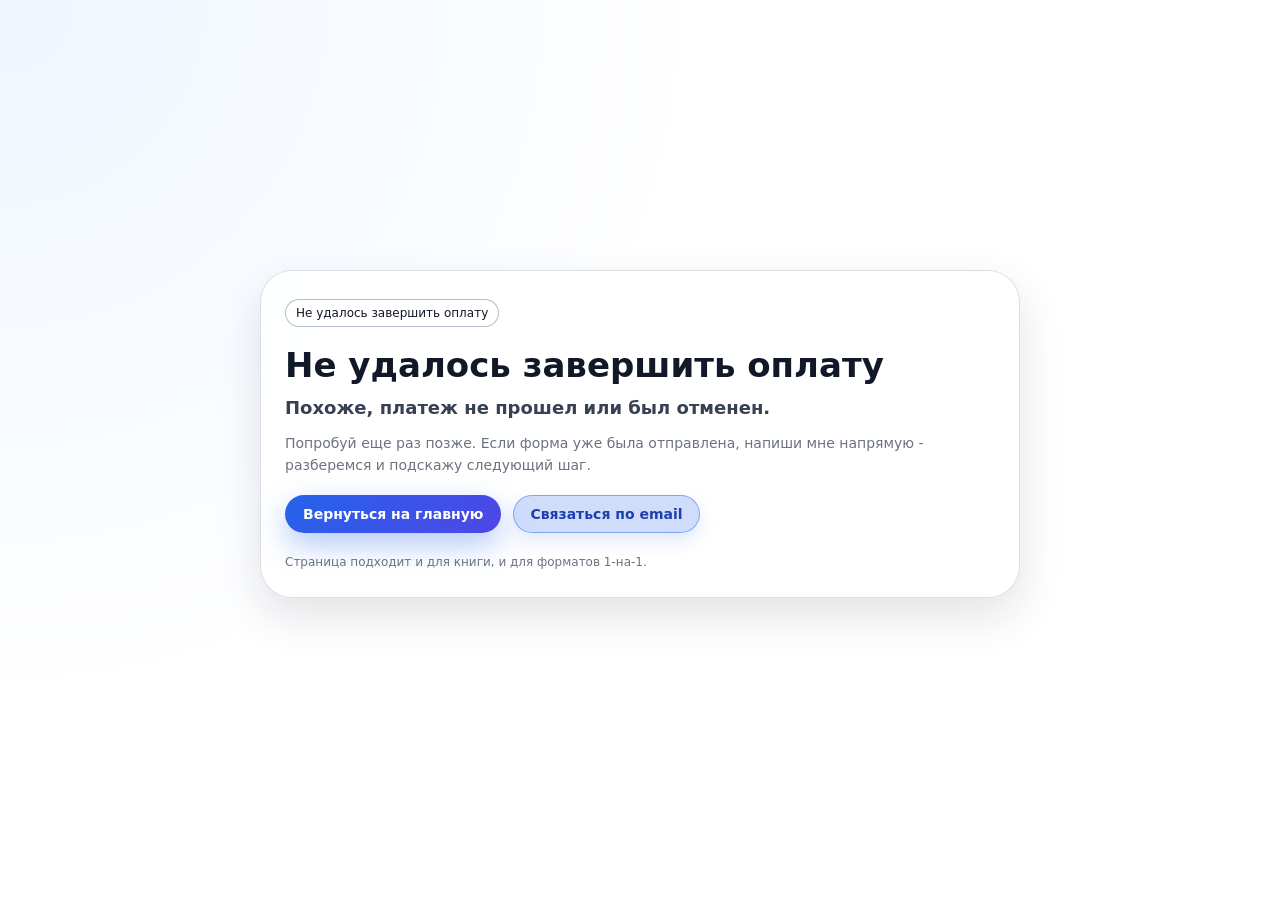
==== payment-unsuccessful.html @ b7d82430 "v9 Update sheets, add payment into the flow." ====
<!DOCTYPE html>
<html lang="ru">
<head>
  <meta charset="utf-8" />
  <meta name="viewport" content="width=device-width, initial-scale=1" />
  <title>Оплата не прошла</title>
  <link href="styles.css" rel="stylesheet" />
</head>
<body>
  <div class="page thankyou-page">
    <main class="thankyou-wrap">
      <section class="hero thankyou-hero" aria-label="Оплата не прошла">
        <div class="hero-left thankyou-content">
          <div class="hero-badges">
            <span class="badge">Не удалось завершить оплату</span>
          </div>
          <h1 class="hero-title">Не удалось завершить оплату</h1>
          <p class="hero-subtitle">Похоже, платеж не прошел или был отменен.</p>
          <p class="hero-context">Попробуй еще раз позже. Если форма уже была отправлена, напиши мне напрямую - разберемся и подскажу следующий шаг.</p>
          <div class="hero-actions">
            <a class="btn-primary" href="./index.html">Вернуться на главную</a>
            <a class="btn-secondary" href="mailto:al.poleschuk@gmail.com">Связаться по email</a>
          </div>
          <p class="hero-note">Страница подходит и для книги, и для форматов 1-на-1.</p>
        </div>
      </section>
    </main>
  </div>
</body>
</html>
---- styles.css ----
:root {
    --bg: #ffffff;
    --text: #111827;
    --muted: #6b7280;
    --border: #e5e7eb;
    --card-bg: #f9fafb;
    --shadow-soft: 0 18px 45px rgba(15, 23, 42, 0.12);

    --text-sm: 13px;
    --text-md: 14px;
    --text-lead: 15px;
}

* {
    box-sizing: border-box;
}

html {
    scroll-behavior: smooth;
}

body {
    margin: 0;
    font-family: "Inter", system-ui, -apple-system, BlinkMacSystemFont, "Segoe UI", sans-serif;
    background: radial-gradient(circle at top left, #eff6ff 0, #ffffff 45%);
    color: var(--text);
    -webkit-font-smoothing: antialiased;
}

a {
    color: #071b36;
    text-decoration: none;
}

a:hover {
    text-decoration: underline;
}

.page {
    max-width: 1040px;
    margin: 0 auto;
    padding: 24px 16px 56px;
}

/* Header */

.header {
    display: flex;
    align-items: center;
    justify-content: space-between;
    padding: 12px 0 24px;
}

.logo {
    display: flex;
    align-items: center;
}

.logo img {
    height: 32px;
    width: auto;
    display: block;
}

.nav {
    display: flex;
    flex: 1;
    margin-left: 36px;
    justify-content: flex-end;
    gap: 12px;
    flex-wrap: wrap;
}

.nav a {
    font-size: 15px;
    font-weight: 500;
    padding: 8px 14px;
    border-radius: 999px;
    background: rgba(15, 23, 42, 0.05);
    color: #1f2937;
    border: 1px solid rgba(15, 23, 42, 0.08);
    backdrop-filter: blur(4px);
    transition: all 0.22s ease;
}

.nav a:hover {
    background: rgba(37, 99, 235, 0.12);
    border-color: rgba(37, 99, 235, 0.35);
    transform: translateY(-1px);
    text-decoration: none;
}

.nav a:active {
    transform: scale(0.97);
}

/* Hero */

.hero {
    display: grid;
    grid-template-columns: minmax(0, 3.2fr) minmax(0, 2fr);
    gap: 32px;
    align-items: center;
    padding: 28px 24px;
    background: rgba(255, 255, 255, 0.85);
    border-radius: 32px;
    box-shadow: var(--shadow-soft);
    border: 1px solid rgba(148, 163, 184, 0.35);
    backdrop-filter: blur(12px);
}

.hero-badges {
    display: flex;
    flex-wrap: wrap;
    gap: 8px;
    margin-bottom: 20px;
}

.badge {
    font-size: 12px;
    padding: 6px 10px;
    border-radius: 999px;
    border: 1px solid rgba(148, 163, 184, 0.7);
    background: #ffffff;
    color: #111827;
    display: inline-flex;
    align-items: center;
    gap: 6px;
}

.badge-dot {
    width: 6px;
    height: 6px;
    border-radius: 999px;
    background: #22c55e;
}

.hero-title {
    font-size: 34px;
    line-height: 1.06;
    margin: 0 0 12px;
}

.hero-subtitle {
    font-size: 18px;
    color: #374151;
    font-weight: 600;
    line-height: 1.45;
    margin: 0 0 12px;
}

.hero-badge {
  font-weight: 500;
  color: var(--muted);
}

.hero-context {
    font-size: 14px;
    color: var(--muted);
    line-height: 1.55;
    margin: 0 0 18px;
}

.hero-actions {
    display: flex;
    flex-wrap: wrap;
    gap: 12px;
    margin-bottom: 22px;
}

.btn-primary {
    border-radius: 999px;
    background: linear-gradient(135deg, #2563eb, #4f46e5);
    color: #ffffff;
    padding: 10px 18px;
    font-size: 14px;
    font-weight: 600;
    border: 0;
    cursor: pointer;
    display: inline-flex;
    align-items: center;
    justify-content: center;
    gap: 8px;
    text-decoration: none;
    box-shadow: 0 12px 30px rgba(37, 99, 235, 0.35);
    transition: transform 0.18s ease, box-shadow 0.18s ease;
}

.btn-primary:hover {
    transform: translateY(-1px);
    box-shadow: 0 16px 40px rgba(37, 99, 235, 0.45);
    text-decoration: none;
}

.btn-secondary {
    border-radius: 999px;
    background: rgba(37, 99, 235, 0.22);
    color: #1e40af;
    padding: 10px 16px;
    font-size: 14px;
    font-weight: 700;
    border: 1px solid rgba(37, 99, 235, 0.45);
    cursor: pointer;
    display: inline-flex;
    align-items: center;
    justify-content: center;
    gap: 8px;
    text-decoration: none;
    transition: transform 0.18s ease, background 0.18s ease, box-shadow 0.18s ease;
    box-shadow: 0 8px 18px rgba(37, 99, 235, 0.14);
}

.btn-secondary:hover {
    transform: translateY(-1px);
    text-decoration: none;
    background: rgba(37, 99, 235, 0.14);
    box-shadow: 0 10px 22px rgba(37, 99, 235, 0.14);
}

.btn-link {
    display: inline-flex;
    align-items: center;
    padding: 10px 6px;
    font-size: 14px;
    font-weight: 600;
    color: #1f2937;
    border-radius: 12px;
    transition: background 0.18s ease;
}

.btn-link:hover {
    background: rgba(37, 99, 235, 0.08);
    text-decoration: none;
}

.hero-note {
    font-size: 12px;
    color: var(--muted);
    margin: 14px 0 0;
}

/* Photo frame */

.hero-right {
    display: flex;
    justify-content: flex-end;
}

.hero-photo {
    position: relative;
    width: 90%;
    max-width: 500px;
    height: clamp(250px, 28vw, 320px);
    border-radius: 32px;
    background: linear-gradient(145deg, #5e3b2e 0%, #3b4b63 50%, #1f3c5d 100%);
    box-shadow: 0 20px 40px rgba(15, 23, 42, 0.35);
    overflow: visible;
}

.hero-photo::after {
    content: "";
    position: absolute;
    inset: -8px;
    border-radius: 44px;
    border: 1px solid rgba(148, 163, 184, 0.45);
    pointer-events: none;
}

.hero-photo::before {
    content: "";
    position: absolute;
    inset: -10px;
    border-radius: 40px;
    background: linear-gradient(145deg, #5e3b2e 0%, #3b4b63 50%, #1f3c5d 100%);
    filter: blur(18px);
    opacity: 0.55;
    z-index: -1;
}

.hero-photo-inner {
    position: absolute;
    inset: 12px;
    border-radius: 26px;
    background: linear-gradient(145deg, #1f2937, #111827);
    overflow: hidden;
}

.hero-photo-inner img {
    width: 100%;
    height: 100%;
    object-fit: cover;
    border-radius: 26px;
}

/* Sections */

.section {
    margin-top: 40px;
}

.section-header {
    display: flex;
    justify-content: space-between;
    align-items: baseline;
    gap: 12px;
    margin-bottom: 16px;
}

.section-title {
    font-size: 20px;
    font-weight: 700;
    margin: 0;
}

.section-subtitle {
    font-size: var(--text-sm);
    color: var(--muted);
    margin: 0;
}

.grid-2 {
    display: grid;
    grid-template-columns: minmax(0, 1.4fr) minmax(0, 1.1fr);
    gap: 20px;
}

.grid-1 {
    display: grid;
    grid-template-columns: 1fr;
    gap: 16px;
}

.grid-3 {
    display: grid;
    grid-template-columns: repeat(3, minmax(0, 1fr));
    gap: 20px;
}

.card {
    background: var(--card-bg);
    border-radius: 18px;
    border: 1px solid var(--border);
    padding: 16px 18px;
}

.card h3 {
    margin: 0 0 10px;
    font-size: var(--text-md);
}

.card p {
    margin: 0 0 8px;
    font-size: var(--text-md);
    color: var(--muted);
}

.note {
    margin: 18px 0 0;
    font-size: var(--text-sm);
    line-height: 1.45;
    color: var(--muted);
}

.hint {
    margin: 18px 0 0;
    font-size: var(--text-sm);
    line-height: 1.45;
    color: var(--muted);
}

.mini-note {
    margin: 22px 0 10px;
    padding-top: 12px;
    border-top: none;
    font-size: var(--text-sm);
    color: var(--muted);
}

.note-line {
    display: block;
}

.note-line + .note-line {
    margin-top: 8px;
}

.footer-note {
    text-align: right;
}

.compact {
    margin: 0 0 8px;
    font-size: var(--text-md);
    font-weight: 600;
    color: var(--muted);
}

.compact-center {
    text-align: center;
}

.lead {
    margin: 0 0 12px;
    font-size: var(--text-lead);
    line-height: 1.55;
    color: var(--text);
    opacity: 0.92;
}

.book-note {
    font-size: 13px;
    line-height: 1.4;
    color: var(--muted);
    opacity: 0.85;
    margin-top: 6px;
}

.card-actions {
    display: flex;
    flex-wrap: wrap;
    gap: 12px;
    margin-top: 14px;
    justify-content: center;
}

.callout-card {
    background: linear-gradient(135deg, #ffffff, #eff6ff);
    border-color: rgba(37, 99, 235, 0.25);
}

/* Pricing */

.price {
    font-size: 18px;
    font-weight: 800;
    text-align: center;
    margin: 16px 0 16px;
    color: #111827;
}

.price-card {
    padding-top: 22px;
    padding-bottom: 24px;
    display: flex;
    flex-direction: column;
    align-items: stretch;
    text-align: center;
}

.price-card .btn-primary,
.price-card .btn-secondary {
    width: fit-content;
    margin: 0 auto;
}

.price-card .note {
    margin: 18px 0 0;
    font-size: var(--text-sm);
    line-height: 1.45;
    color: var(--muted);
}

.pricing-hint {
    margin: 6px 0 18px;
    font-size: var(--text-md);
    color: var(--muted);
}

.card-premium {
    border-color: rgba(37, 99, 235, 0.55);
    background: linear-gradient(135deg, rgba(239, 246, 255, 0.75), #ffffff);
    box-shadow: 0 14px 36px rgba(37, 99, 235, 0.14);
    position: relative;
}

.mini-badge {
    display: inline-flex;
    align-items: center;
    justify-content: center;
    font-size: 12px;
    font-weight: 700;
    padding: 6px 10px;
    border-radius: 999px;
    background: rgba(37, 99, 235, 0.1);
    border: 1px solid rgba(37, 99, 235, 0.25);
    color: #1e40af;
    margin-bottom: 8px;
}

/* FAQ */

.faq-list {
    display: flex;
    flex-direction: column;
    gap: 18px;
}

.collapsible-card {
    padding: 0;
}

.collapse-toggle {
    width: 100%;
    text-align: left;
    padding: 14px 18px;
    font-size: 18px;
    font-weight: 700;
    border: none;
    background: var(--card-bg);
    border-radius: 18px;
    cursor: pointer;
    color: #1f2937;
    transition: background 0.2s ease;
}

.collapse-toggle:hover {
    background: rgba(37, 99, 235, 0.06);
}

.collapse-toggle::after {
    content: "+";
    float: right;
    font-weight: 900;
    font-size: 26px;
    line-height: 26px;
    opacity: 0.75;
}

.collapsible-card.open .collapse-toggle::after {
    content: "−";
    font-weight: 900;
    font-size: 28px;
    line-height: 28px;
    opacity: 0.85;
}

.collapse-content {
    display: none;
    padding: 0 18px 0;
    border-top: 1px solid var(--border);
    background: var(--card-bg);
    border-radius: 0 0 18px 18px;
}

.collapsible-card.open .collapse-content {
    display: block;
    padding: 16px 18px 20px;
}

.collapse-content p {
    margin: 0;
    font-size: 14px;
    line-height: 1.7;
    color: var(--muted);
}

/* Contacts */

.contact-wide {
    width: 100%;
    display: flex;
    flex-direction: column;
    gap: 10px;
}

.contact-line {
    width: 100%;
    display: flex;
    flex-wrap: wrap;
    align-items: center;
    justify-content: center;
    gap: 10px;
    font-size: 14px;
}

.contact-line a {
    display: inline-flex;
    align-items: center;
    gap: 8px;
    color: var(--text);
    text-decoration: none;
}

.icon {
    display: inline-flex;
    align-items: center;
    justify-content: center;
    width: 16px;
    height: 16px;
}

.icon-telegram {
    width: 18px;
    height: 18px;
}

.icon svg {
    display: block;
}

.contact-line a:hover {
    text-decoration: underline;
}

.contact-line .sep {
    color: var(--muted);
    opacity: 0.6;
}

/* Footer */

.footer {
    margin-top: 36px;
    font-size: 12px;
    color: var(--muted);
    display: flex;
    justify-content: space-between;
    gap: 12px;
    border-top: 1px solid var(--border);
    padding-top: 12px;
}

.footer-links {
    display: flex;
    flex-wrap: wrap;
    gap: 12px;
    justify-content: flex-end;
}

.footer-links a {
    color: var(--muted);
    text-decoration: none;
}

.footer-links a:hover {
    text-decoration: underline;
}

.card .form-hint {
  margin-top: 14px;
  font-size: 12px;
  line-height: 1.4;
  color: #6b7280;
  text-align: center;
}

/* Focus */

a:focus-visible,
button:focus-visible,
.btn-primary:focus-visible,
.btn-secondary:focus-visible,
.nav a:focus-visible,
.collapse-toggle:focus-visible {
    outline: 2px solid #2563eb;
    outline-offset: 3px;
}

/* Responsive */

@media (max-width: 960px) {
    .grid-3 {
        grid-template-columns: minmax(0, 1fr);
    }
}

@media (max-width: 800px) {
    .header {
        flex-direction: column;
        align-items: flex-start;
        gap: 8px;
    }

    .nav {
        margin-left: 0;
        justify-content: flex-start;
    }

    .hero {
        grid-template-columns: minmax(0, 1fr);
        padding: 20px 16px;
    }

    .hero-right {
        justify-content: flex-start;
    }

    .hero-photo {
        max-width: 100%;
        height: 260px;
    }

    .grid-2 {
        grid-template-columns: minmax(0, 1fr);
    }

    .footer {
        flex-direction: column;
        gap: 6px;
    }

    .footer-note {
        text-align: left;
    }
}

/* ===== Consistent bullets (native marker, smaller than text) ===== */
.list,
.mini-list {
    list-style: disc;
    padding-left: 18px;
    margin: 8px 0 0;
    color: var(--muted);
    font-size: var(--text-md);
    line-height: 1.55;
}

.mini-list {
    margin-top: 0;
}

.list li,
.mini-list li {
    margin: 0;
}

.list li::marker,
.mini-list li::marker {
    font-size: 0.85em;
    color: #64748b;
}

/* ===== Local spacing tweaks ===== */
#call .mini-list {
    margin-bottom: 0;
}

#call .hint {
    margin-top: 26px;
}

#book .lead + .lead {
    margin-top: 22px;
}

#book .mini-list + .lead {
    margin-top: 22px;
}

/* ===== Thank you pages ===== */
.thankyou-page {
    min-height: 100vh;
    display: flex;
    align-items: center;
}

.thankyou-wrap {
    width: 100%;
}

.thankyou-hero {
    grid-template-columns: 1fr;
    max-width: 760px;
    margin: 40px auto;
}

.thankyou-content {
    max-width: 640px;
}

/* ===== Mobile micro-tweaks ===== */
@media (max-width: 480px) {
    .hero-actions {
        flex-direction: column;
    }

    .hero-actions .btn-primary,
    .hero-actions .btn-secondary {
        width: 100%;
        justify-content: center;
    }

    .hero-actions .btn-secondary {
        opacity: 0.92;
    }

    .hero-photo {
        width: 100%;
        max-width: 100%;
        height: 220px;
    }

    .hero-right {
        justify-content: flex-start;
    }

    .hero-subtitle {
        max-width: 32ch;
    }

    #call .grid-2 > .card:nth-child(2) .list li:nth-child(3) {
        margin-bottom: 12px;
    }
}

/* Modal (Lead form) */
body.modal-open {
    overflow: hidden;
}

.modal {
    position: fixed;
    inset: 0;
    display: none;
    z-index: 80;
}

.modal.is-open {
    display: block;
}

.modal-overlay {
    position: absolute;
    inset: 0;
    background: rgba(15, 23, 42, 0.55);
    backdrop-filter: blur(2px);
}

.modal-dialog {
    position: relative;
    width: min(980px, calc(100% - 24px));
    height: min(86vh, 820px);
    margin: 6vh auto 0;
    background: #ffffff;
    border-radius: 22px;
    border: 1px solid rgba(148, 163, 184, 0.45);
    box-shadow: 0 24px 70px rgba(15, 23, 42, 0.35);
    overflow: hidden;
}

.modal-body {
    height: 100%;
}

.modal-body iframe {
    width: 100%;
    height: 100%;
    border: 0;
}

.modal-close {
    position: absolute;
    top: 10px;
    right: 12px;
    width: 38px;
    height: 38px;
    border-radius: 999px;
    border: 1px solid rgba(15, 23, 42, 0.12);
    background: rgba(255, 255, 255, 0.92);
    cursor: pointer;
    font-size: 22px;
    line-height: 34px;
    font-weight: 900;
    color: #0f172a;
    z-index: 2;
}

.modal-close:hover {
    background: rgba(37, 99, 235, 0.08);
}

.modal-actions {
    position: absolute;
    top: 10px;
    left: 12px;
    z-index: 2;
}

.modal-actions .btn-link {
    background: rgba(255, 255, 255, 0.92);
    border: 1px solid rgba(15, 23, 42, 0.12);
    padding: 8px 10px;
    border-radius: 999px;
}

/* Final CTA */
.cta-final .card-actions {
    flex-wrap: wrap;
    gap: 10px;
}

.price-card ul,
.price-card p:not(.compact) {
  text-align: left;
}

.price-card .card-actions {
  margin-top: auto;
}
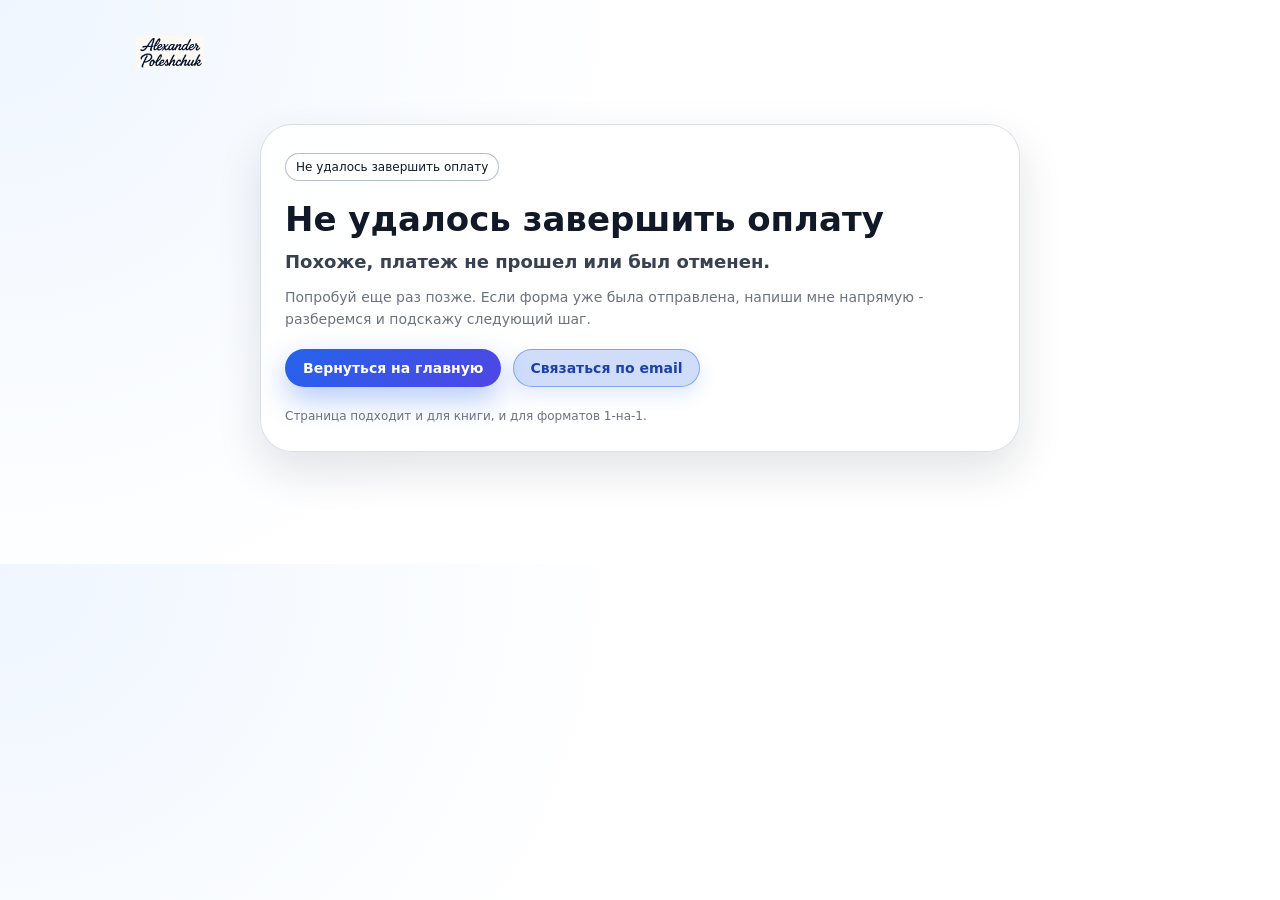
==== commit 9f3b33d0: "v9.1 Update styles and logic" ====
--- a/payment-unsuccessful.html
+++ b/payment-unsuccessful.html
@@ -4,26 +4,38 @@
   <meta charset="utf-8" />
   <meta name="viewport" content="width=device-width, initial-scale=1" />
   <title>Оплата не прошла</title>
+  <link href="assets/favicon.png" rel="icon" type="image/png" />
+  <link href="assets/favicon.ico" rel="icon" type="image/x-icon" />
+  <link href="https://fonts.googleapis.com" rel="preconnect" />
+  <link crossorigin="" href="https://fonts.gstatic.com" rel="preconnect" />
   <link href="styles.css" rel="stylesheet" />
 </head>
 <body>
-  <div class="page thankyou-page">
-    <main class="thankyou-wrap">
-      <section class="hero thankyou-hero" aria-label="Оплата не прошла">
-        <div class="hero-left thankyou-content">
-          <div class="hero-badges">
-            <span class="badge">Не удалось завершить оплату</span>
+  <div class="page">
+    <header class="header">
+      <a aria-label="Вернуться на главную" class="logo" href="./index.html">
+        <img alt="Alexander Poleshchuk" loading="lazy" src="assets/Logo.png" />
+      </a>
+    </header>
+
+    <main class="thankyou-page">
+      <div class="thankyou-wrap">
+        <section class="hero thankyou-hero" aria-label="Оплата не прошла">
+          <div class="hero-left thankyou-content">
+            <div class="hero-badges">
+              <span class="badge">Не удалось завершить оплату</span>
+            </div>
+            <h1 class="hero-title">Не удалось завершить оплату</h1>
+            <p class="hero-subtitle">Похоже, платеж не прошел или был отменен.</p>
+            <p class="hero-context">Попробуй еще раз позже. Если форма уже была отправлена, напиши мне напрямую - разберемся и подскажу следующий шаг.</p>
+            <div class="hero-actions">
+              <a class="btn-primary" href="./index.html">Вернуться на главную</a>
+              <a class="btn-secondary" href="mailto:al.poleschuk@gmail.com">Связаться по email</a>
+            </div>
+            <p class="hero-note">Страница подходит и для книги, и для форматов 1-на-1.</p>
           </div>
-          <h1 class="hero-title">Не удалось завершить оплату</h1>
-          <p class="hero-subtitle">Похоже, платеж не прошел или был отменен.</p>
-          <p class="hero-context">Попробуй еще раз позже. Если форма уже была отправлена, напиши мне напрямую - разберемся и подскажу следующий шаг.</p>
-          <div class="hero-actions">
-            <a class="btn-primary" href="./index.html">Вернуться на главную</a>
-            <a class="btn-secondary" href="mailto:al.poleschuk@gmail.com">Связаться по email</a>
-          </div>
-          <p class="hero-note">Страница подходит и для книги, и для форматов 1-на-1.</p>
-        </div>
-      </section>
+        </section>
+      </div>
     </main>
   </div>
 </body>
--- a/styles.css
+++ b/styles.css
@@ -150,8 +150,8 @@
 }
 
 .hero-badge {
-  font-weight: 500;
-  color: var(--muted);
+    font-weight: 500;
+    color: var(--muted);
 }
 
 .hero-context {
@@ -380,7 +380,7 @@
     display: block;
 }
 
-.note-line + .note-line {
+.note-line+.note-line {
     margin-top: 8px;
 }
 
@@ -637,11 +637,11 @@
 }
 
 .card .form-hint {
-  margin-top: 14px;
-  font-size: 12px;
-  line-height: 1.4;
-  color: #6b7280;
-  text-align: center;
+    margin-top: 14px;
+    font-size: 12px;
+    line-height: 1.4;
+    color: #6b7280;
+    text-align: center;
 }
 
 /* Focus */
@@ -739,19 +739,17 @@
     margin-top: 26px;
 }
 
-#book .lead + .lead {
+#book .lead+.lead {
     margin-top: 22px;
 }
 
-#book .mini-list + .lead {
+#book .mini-list+.lead {
     margin-top: 22px;
 }
 
 /* ===== Thank you pages ===== */
 .thankyou-page {
-    min-height: 100vh;
-    display: flex;
-    align-items: center;
+    padding: 32px 0 56px;
 }
 
 .thankyou-wrap {
@@ -761,7 +759,7 @@
 .thankyou-hero {
     grid-template-columns: 1fr;
     max-width: 760px;
-    margin: 40px auto;
+    margin: 0 auto;
 }
 
 .thankyou-content {
@@ -798,7 +796,7 @@
         max-width: 32ch;
     }
 
-    #call .grid-2 > .card:nth-child(2) .list li:nth-child(3) {
+    #call .grid-2>.card:nth-child(2) .list li:nth-child(3) {
         margin-bottom: 12px;
     }
 }
@@ -891,9 +889,9 @@
 
 .price-card ul,
 .price-card p:not(.compact) {
-  text-align: left;
+    text-align: left;
 }
 
 .price-card .card-actions {
-  margin-top: auto;
-}
+    margin-top: auto;
+}
